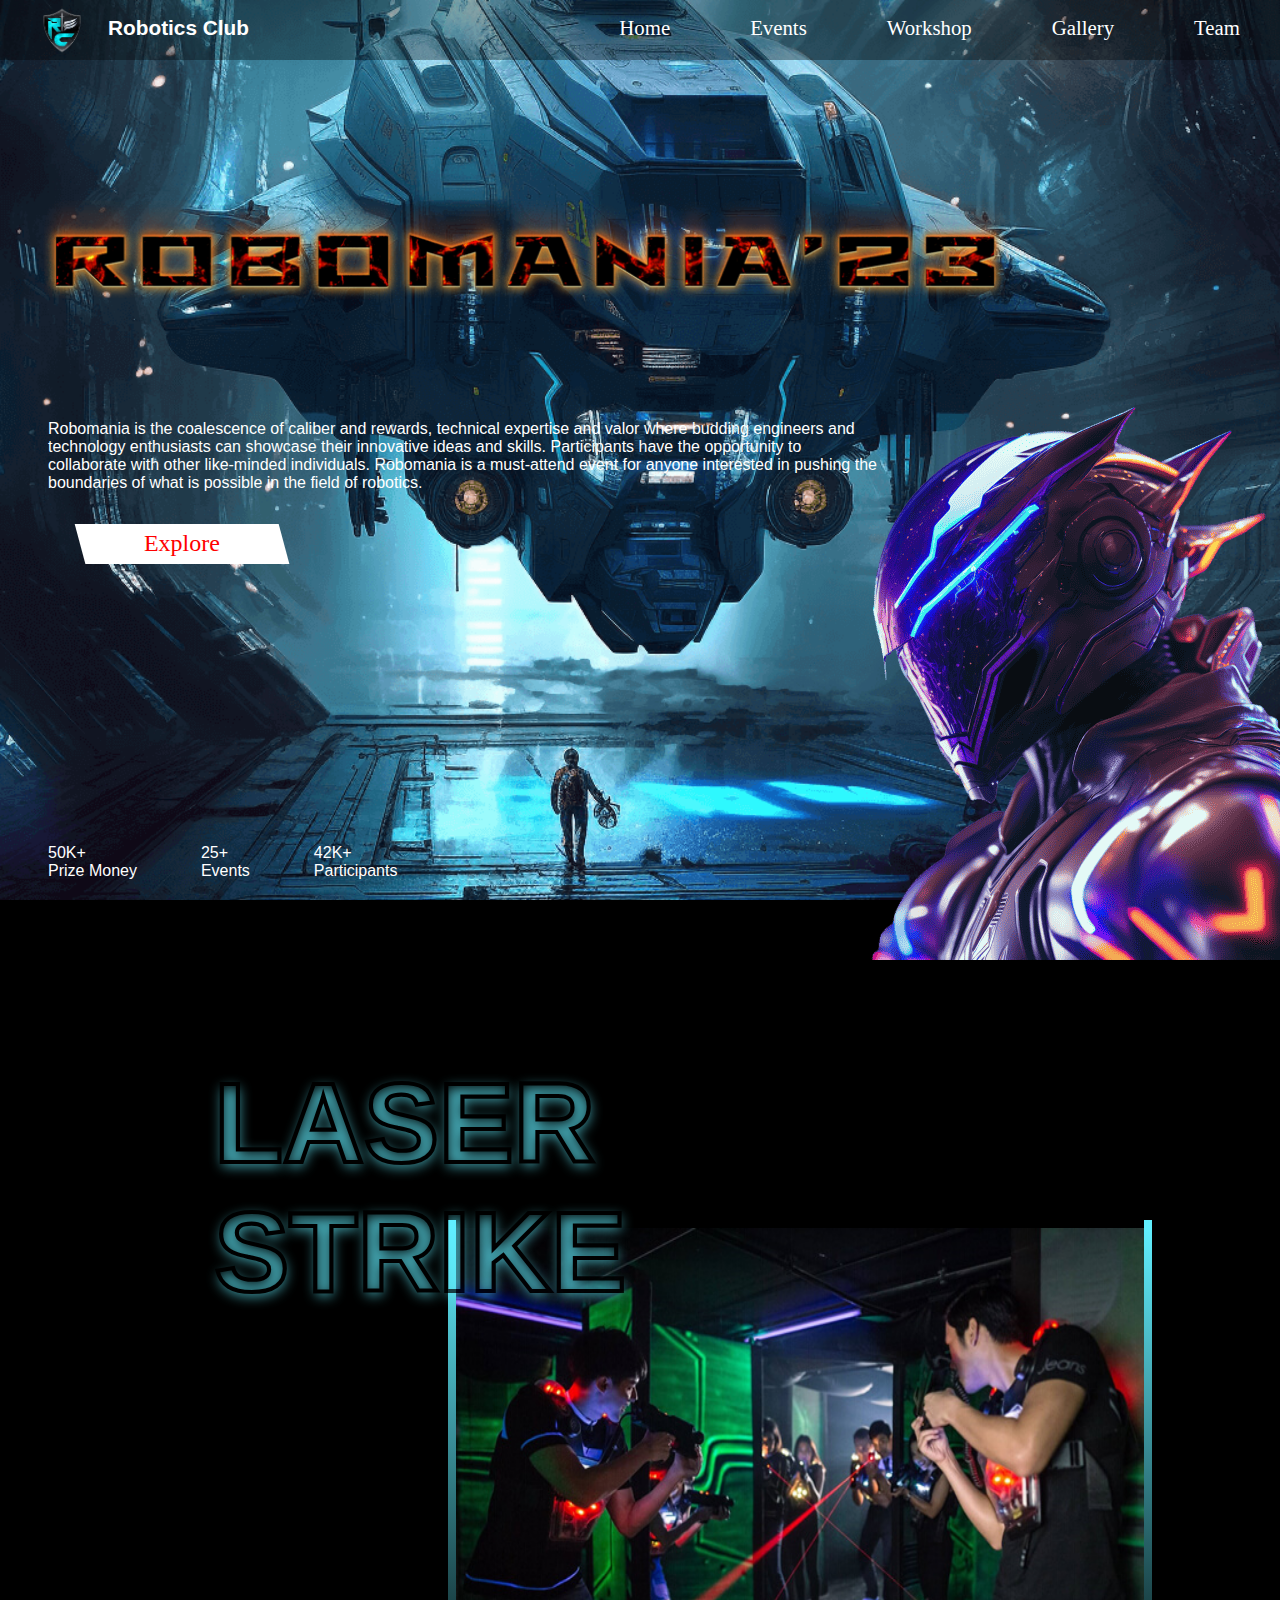
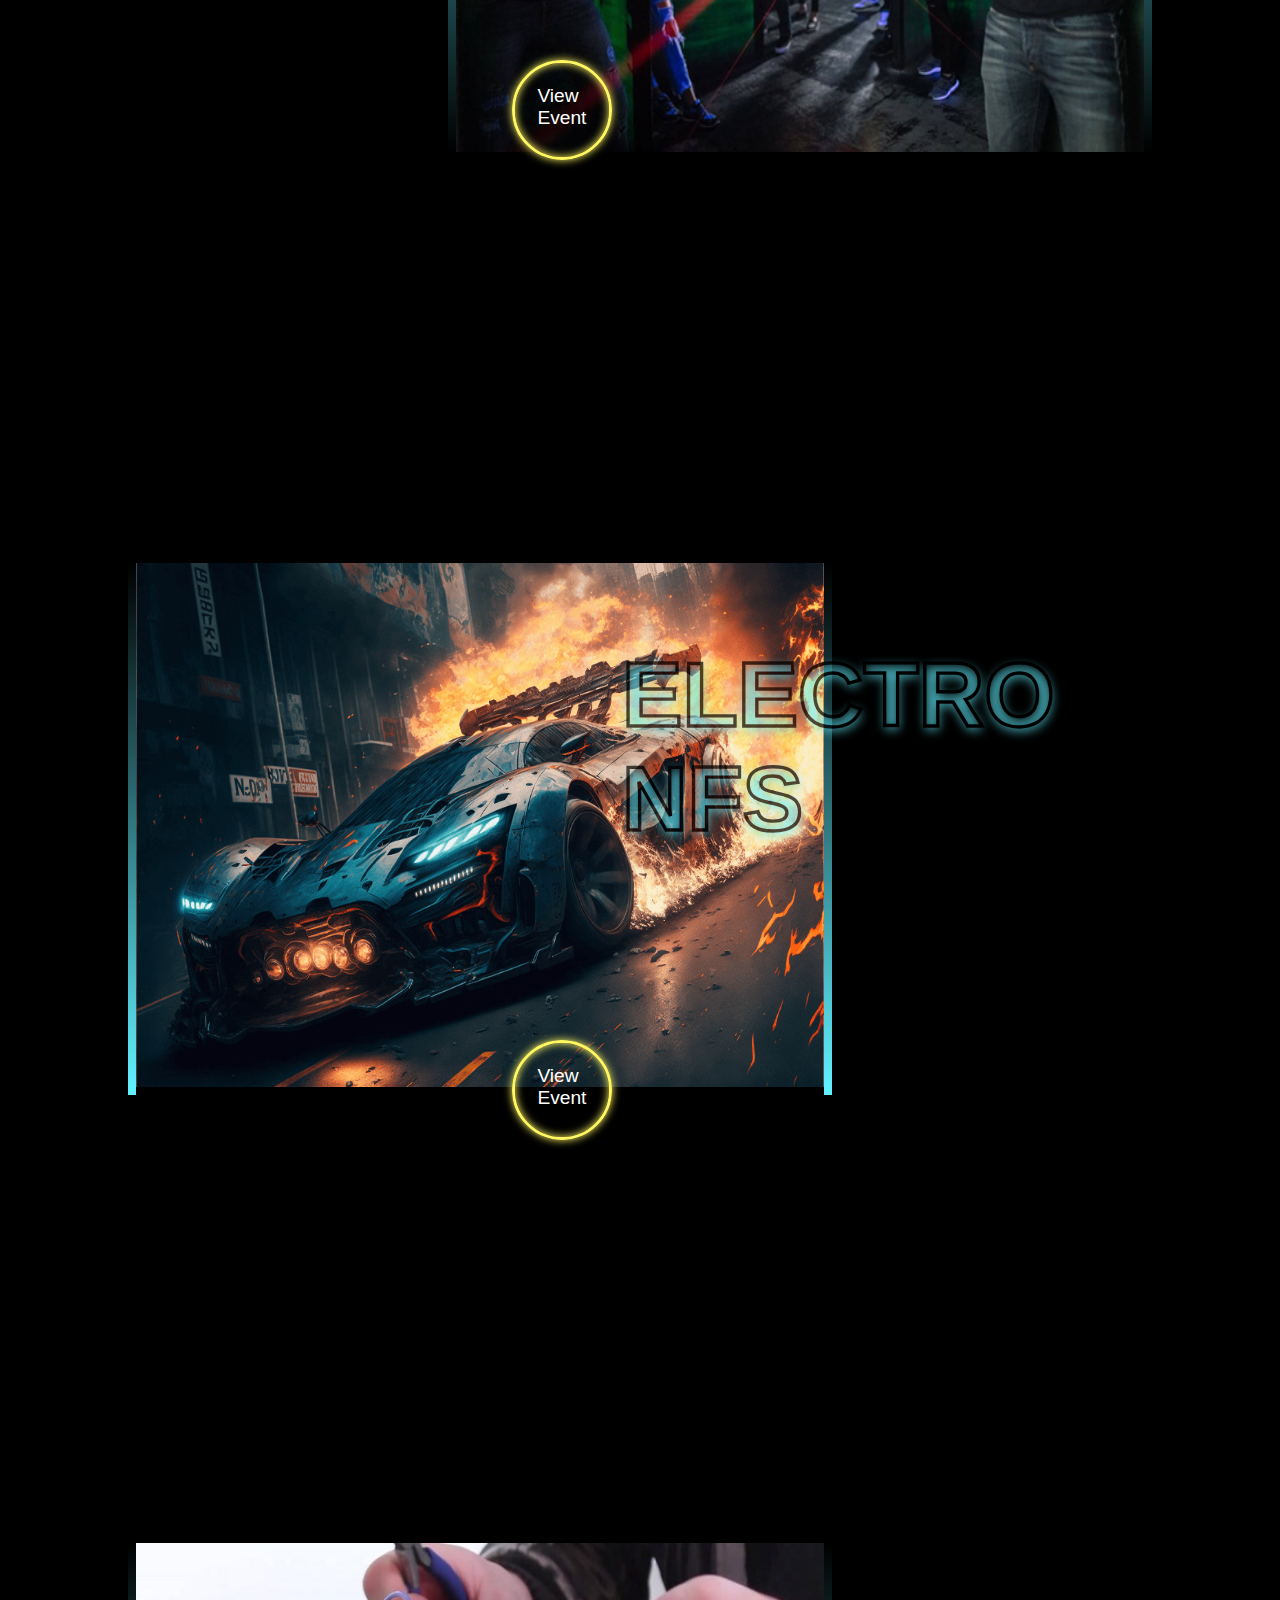
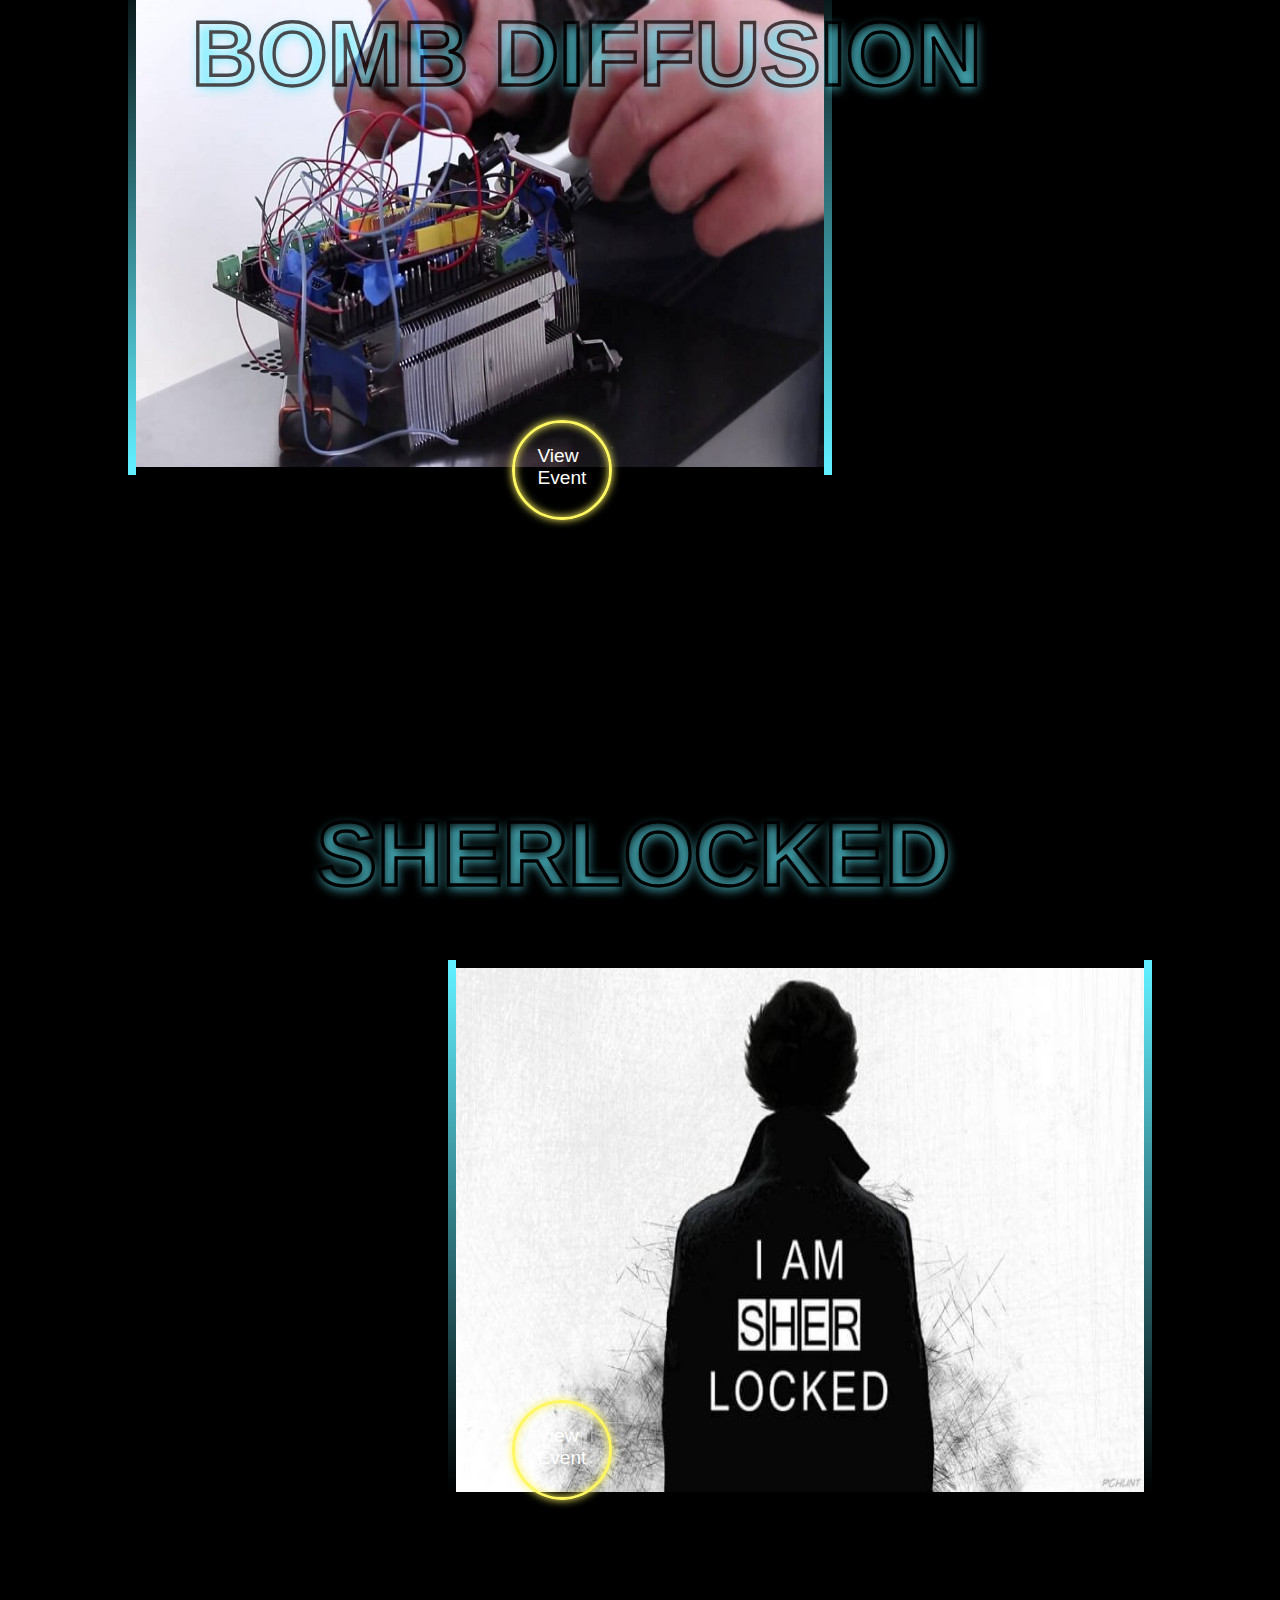
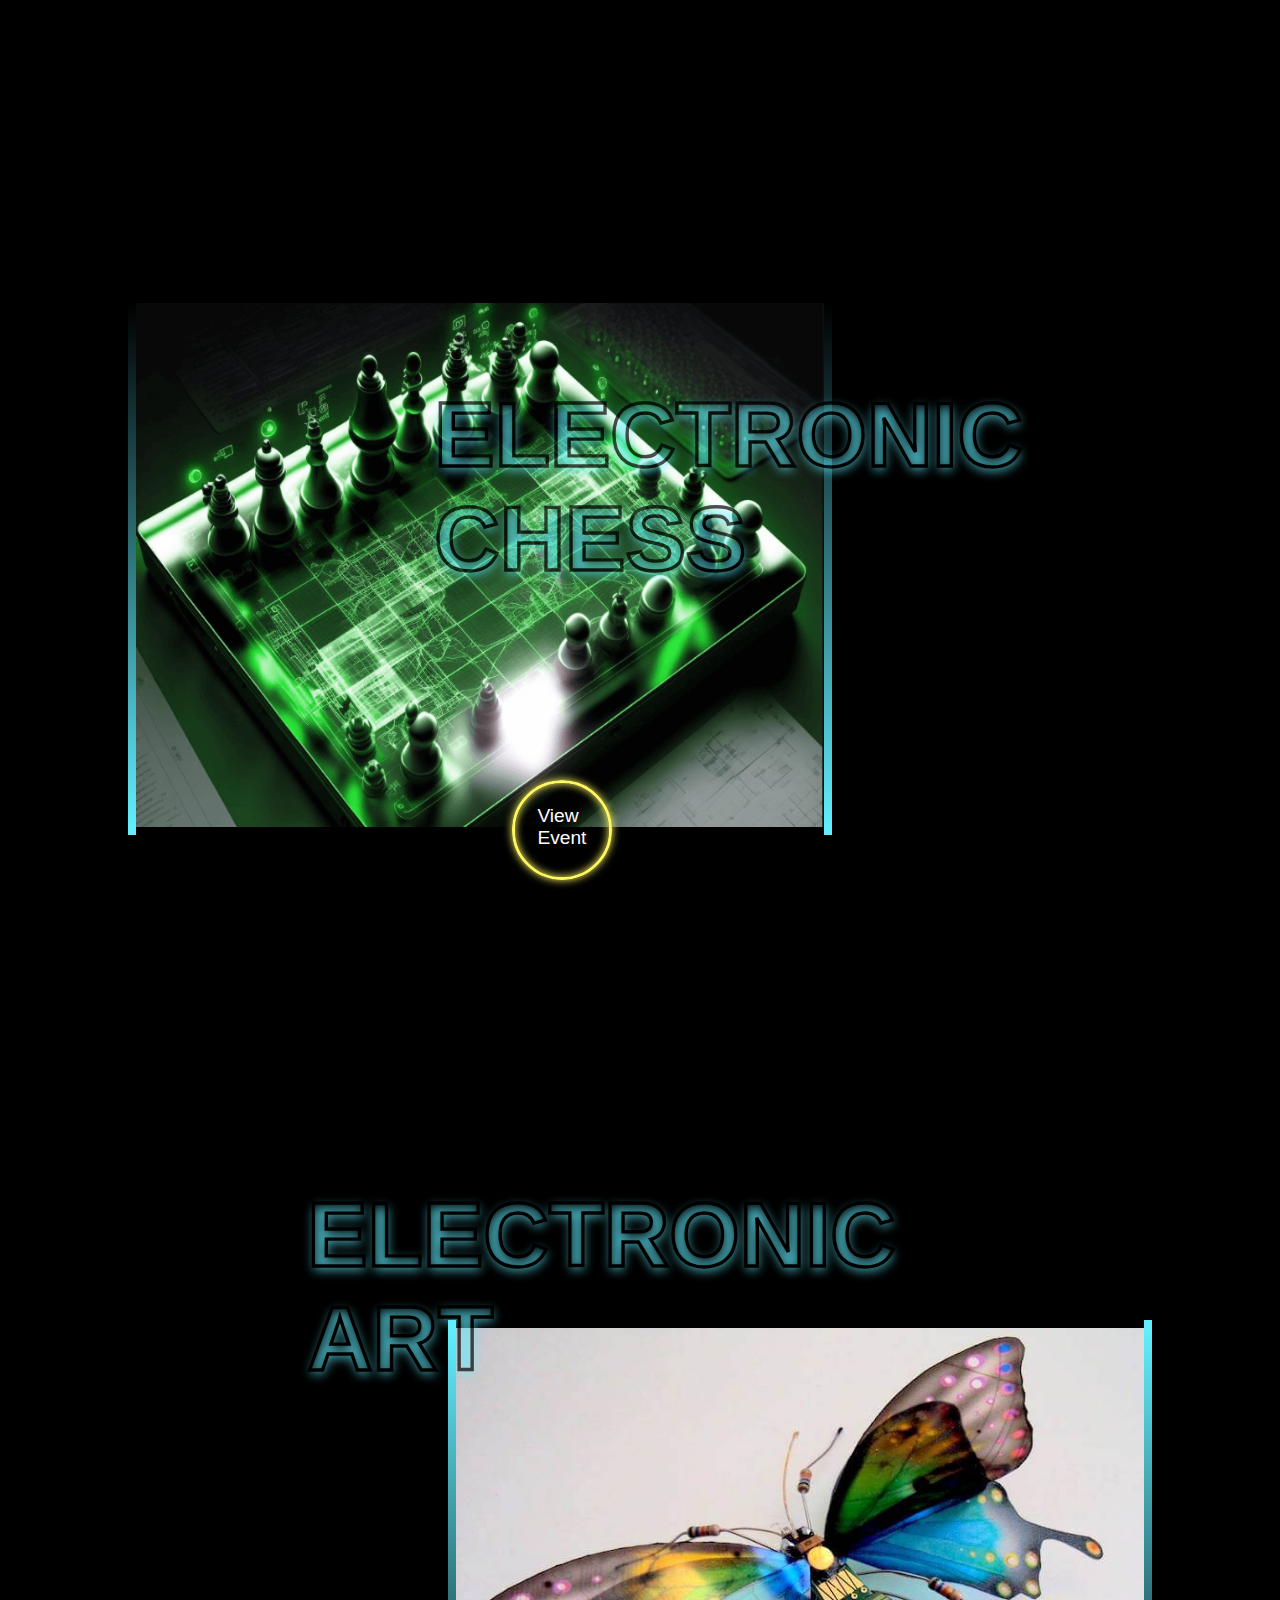
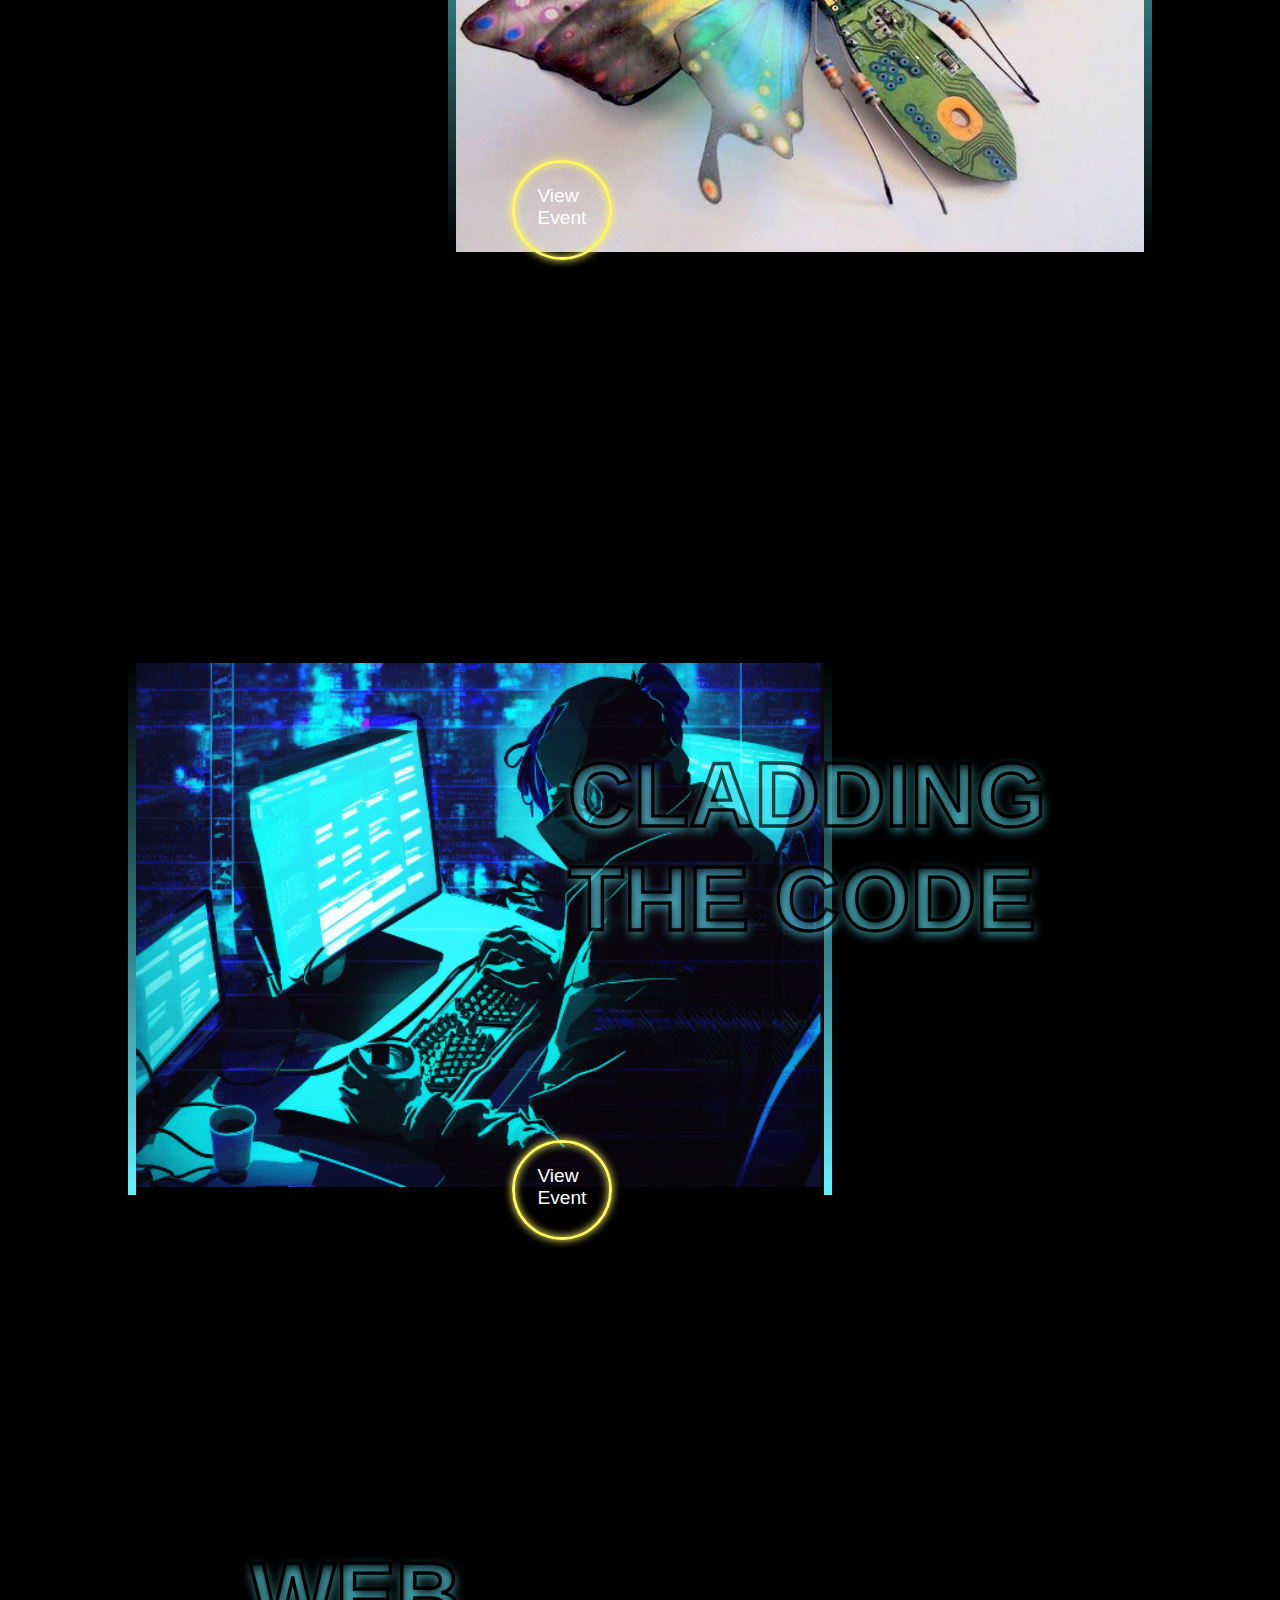
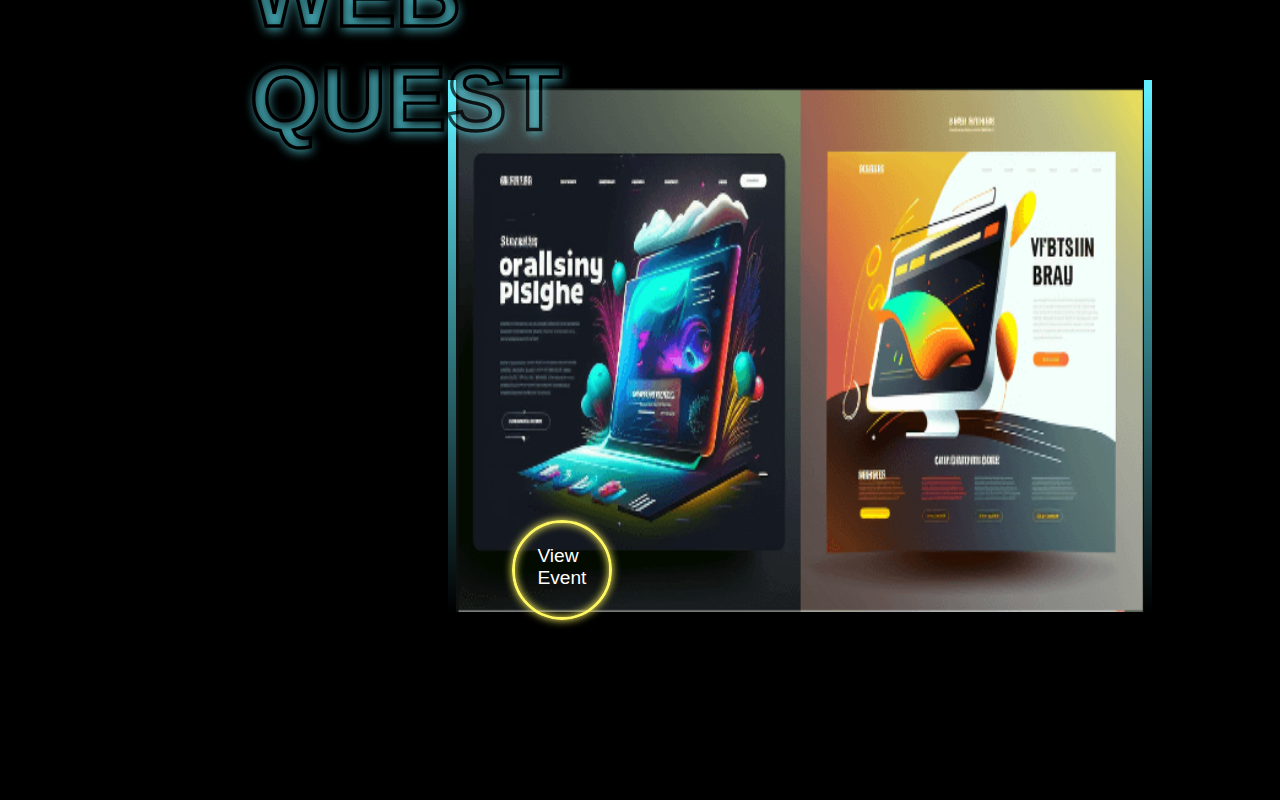
==== robo/index.html @ f138d008 "Add files via upload" ====
<html lang="en">

<head>
  <meta charset="UTF-8">
  <meta http-equiv="X-UA-Compatible" content="IE=edge">
  <meta name="viewport" content="width=device-width,initial-scale=1">
  <title>Robotics Club MMMUT</title>
  <link rel="icon" type="image/x-icon" href="/robo/favicon.ico">
  <link rel="stylesheet" href="style.css">
  <script defer="defer" src="/static/js/main.879f414b.js"></script>
  <link href="/static/css/main.751fc304.css" rel="stylesheet">
  <link rel="stylesheet" href="https://cdnjs.cloudflare.com/ajax/libs/font-awesome/5.15.3/css/all.min.css" />

</head>

<body>
  <div id="root">
    <div class="eventPage-container">
      <div>
        <div class="navcard-container">
          <div class="navcard-left"><img src="/robo/logorc.png" width="60" height="60"
              alt="logo">
            <h1>Robotics Club</h1>
          </div>
          <div class="navcard-right  active-mobmenu">
            <ul class="navcard-ul">
              <li><a href="/">Home</a></li>
              <li><a href="events">Events</a></li>
              <li><a href="workshops">Workshop</a></li>
              <li><a href="gallery">Gallery</a></li>
              <li><a href="team">Team</a></li>
            </ul>
          </div>
        </div>
        
      </div>
      <section class="events-landing">
        <div class="events-items"><img src="/robo/rbmania.png" class="rb-text" alt="">
          <p class="robo-para">Robomania is the coalescence of caliber and rewards, technical expertise and valor where
            budding engineers and technology enthusiasts can showcase their innovative ideas and skills. Participants
            have the opportunity to collaborate with other like-minded individuals. Robomania is a must-attend event for
            anyone interested in pushing the boundaries of what is possible in the field of robotics.</p>
          <div><a href="#laserStrike" class="btn-robomania"><span>Explore</span></a></div>
        </div>
        <div class="landing-details">
          <div class="landing-icons licon1">
            <p>50K+</p>
            <p><i></i>Prize Money</p>
          </div>
          <div class="landing-icons licon2">
            <p>25+</p>
            <p><i></i>Events</p>
          </div>
          <div class="landing-icons licon3">
            <p>42K+</p>
            <p><i></i>Participants</p>
          </div>
        </div>
        <div class="undefined Plx Plx--active Plx--in Plx--in-0" style="will-change: opacity; opacity: 1;"><img
            src="/robo/bg-robomania.png" class="rc-robot" alt="">
          </div>
      </section>
      <div class="rb-events laser-strike" id="laserStrike">
        <h2 class="rs-text" style="opacity: 0.7; transform: translateX(57.4597px) scale(0.877687) translateZ(0px);">
          Laser <br><span>Strike</span> </h2><img src="/robo/laser.jpg"
          class="rcevent-img ls-img" alt="">
        <div class="events-btn">
          <div class="laser-btn"><a href="laserstrike">View Event</a></div>
        </div>
      </div>
      <div class="rb-events electro-nfs">
        <h2 class="ls-text" style="opacity: 0.7; transform: translateX(-7.4597px) scale(0.707397) translateZ(0px);">
          Electro <br><span>NFS</span> </h2><img src="/robo/nfs.png"
          class="rcevent-img rs-img" alt="">
        <div class="events-btn">
          <div class="laser-btn"><a href="electronfs">View Event</a></div>
        </div>
      </div>
      <div class="rb-events bomb-diff">
        <h2 class="ls-text" style="opacity: 0.7; transform: translateX(-7.4597px) scale(0.707397) translateZ(0px);">Bomb
          Diffusion <br><span></span> </h2><img src="/robo/bombdiffusion.jpg"
          class="rcevent-img rs-img" alt="">
        <div class="events-btn">
          <div class="laser-btn"><a href="bombdiffusion">View Event</a></div>
        </div>
      </div>
      <div class="rb-events sher-lock">
        <h2 class="rs-text" style="opacity: 0.7; transform: translateX(57.4597px) scale(0.707397) translateZ(0px);">
          Sherlocked <br><span></span> </h2><img src="/robo/sherlock.jpg"
          class="rcevent-img ls-img" alt="">
        <div class="events-btn">
          <div class="laser-btn"><a href="sherlocked">View Event</a></div>
        </div>
      </div>
      <div class="rb-events electro-chess">
        <h2 class="ls-text" style="opacity: 0.7; transform: translateX(-7.4597px) scale(0.707397) translateZ(0px);">
          Electronic <br><span>Chess</span> </h2><img src="/robo/chess.png"
          class="rcevent-img rs-img" alt="">
        <div class="events-btn">
          <div class="laser-btn"><a href="electronicchess">View Event</a></div>
        </div>
      </div>
      <div class="rb-events electro-art">
        <h2 class="rs-text" style="opacity: 0.7; transform: translateX(57.4597px) scale(0.707397) translateZ(0px);">
          Electronic <br><span>Art</span> </h2><img src="/robo/eart.jpg"
          class="rcevent-img ls-img" alt="">
        <div class="events-btn">
          <div class="laser-btn"><a href="electronicart">View Event</a></div>
        </div>
      </div>
      <div class="rb-events clad-code">
        <h2 class="ls-text" style="opacity: 0.7; transform: translateX(-7.4597px) scale(0.707397) translateZ(0px);">
          Cladding <br><span>the code</span> </h2><img src="/robo/ctd.png"
          class="rcevent-img rs-img" alt="">
        <div class="events-btn">
          <div class="laser-btn"><a href="claddingcode">View Event</a></div>
        </div>
      </div>
      <div class="rb-events web-quest">
        <h2 class="rs-text" style="opacity: 0.7; transform: translateX(57.4597px) scale(0.707397) translateZ(0px);">Web
          <br><span>Quest</span> </h2><img src="/robo/webq.png" class="rcevent-img ls-img"
          alt="">
        <div class="events-btn">
          <div class="laser-btn"><a href="webquest">View Event</a></div>
        </div>
      </div>
    </div>
    </div>
  </div>
</body>

</html>
---- robo/style.css ----
.navcard-container {
  display: flex;
  position: relative;
  background: #00000057;
  padding: 0 2rem;
  z-index: 1000;
  }
  
  .navcard-left {
  display: flex;
  }
  
  .navcard-left h1 {
  color: white;
  font-size: 1.3rem;
  font-weight: 600;
  padding: 1rem;
  }
  
  .navcard-right ul {
  display: flex;
  position: absolute;
  right: 0;
  flex-direction: row;
  list-style-type: none;
  }
  
  .navcard-right a {
  color: var(--pure);
  font-size: 1.3rem;
  margin: 1.5rem;
  text-decoration: none;
  }
  
  .navcard-right a:hover {
  color: aqua;
  }
  
  .navcard-right ul li {
  padding: 1rem;
  }
  
  .mob-menubar {
  display: none;
  }
  
  @media only screen and (max-width: 480px) {
  .mob-menubar {
  display: block;
  position: absolute;
  right: 0;
  top: 0;
  }
  
  .mob-menubar i {
  color: white;
  position: absolute;
  top: 10px;
  right: 1rem;
  font-size: 2.5rem;
  z-index: 1000;
  }
  
  .navcard-left h1 {
  display: none;
  }
  
  .navcard-right ul {
  background-color: #01001e;
  flex-direction: column;
  top: 60px;
  height: 100vh;
  width: 100vw;
  padding-top: 20px;
  text-align: center;
  }
  
  .navcard-right a {
  font-size: 1rem;
  margin: 0;
  }
  
  .navcard-right a:hover {
  color: white;
  }
  
  .navcard-right ul li {
  padding: 0;
  }
  
  .navcard-ul > li {
  text-align: center;
  list-style: none;
  width: 50%;
  margin: 0 auto;
  margin-bottom: 1rem;
  margin-top: 1rem;
  background: linear-gradient(0deg, #0deaf60c 0%, #0deaf66e 100%);
  box-shadow: inset 2px 2px 5px #0decf6;
  position: relative;
  transform: skewX(25deg);
  backdrop-filter: blur(16px);
  }
  
  .navcard-ul > li:hover {
  background: linear-gradient(0deg, #0deaf600 0%, #0deaf61d 100%);
  }
  
  .navcard-ul a {
  text-align: center;
  display: block;
  color: #fff;
  text-transform: uppercase;
  text-decoration: none;
  }
  
  .navcard-ul li:hover {
  background: linear-gradient(0deg, #0deaf600 0%, #0deaf61d 100%);
  }
  
  .navcard-ul > li > a {
  transform: skewX(-25deg);
  padding: 0.7rem 2rem;
  }
  
  .active-mobmenu {
  display: none;
  }
  }


  .eventPage-container {
    background: #000000 url("/robo/parallexbg.png");
    color: white;
    background-position: bottom center;
    background-attachment: fixed;
    background-repeat: no-repeat;
    background-size: cover;
  }
  
  .events-landing {
    position: relative;
    height: 100vh;
    color: white;
  }
  .eventpage-section{
    padding-bottom: 4rem;
  }
  
  .events-items {
    position: absolute;
    top: 10%;
    width: 70%;
    padding: 1rem;
  }
  
  .events-items img {
    width: 1024px;
  }
  
  .robo-para{
    margin-top:4rem;
    margin-left:2rem;
  }
  
  .rc-robot {
    position: absolute;
    bottom: 0;
    right: 0;
  }
  
  .btn-robomania {
    color: #ff0000;
    background: #fff;
    margin:2rem 4rem;
    text-align: center;
    text-decoration: none;
    font-size: 1.5rem;
    padding: 0.4rem 4rem;
    display: inline-block;
    transform: skew(15deg);
  }
  
  .btn-robomania > span {
    display: inline-block;
    transform: skew(-15deg);
  }
  
  .landing-details {
    display: flex;
    position: absolute;
    bottom: 4rem;
    left: 2rem;
  }
  
  .landing-icons {
    margin-right: 2rem;
    padding: 1rem;
  }
  
  .rb-events {
    position: relative;
    min-height: 100vh;
    padding: 6rem;
    margin-top: 5rem;
  }
  
  .rb-events h2 {
    z-index: 2;
    font-family: "Asul", sans-serif;
    font-size: 8rem;
    text-decoration: solid;
    text-transform: uppercase;
    font-weight: 800;
    color: var(--glow-color);
    -webkit-text-fill-color: transparent;
    -webkit-text-stroke-color: #000;
    -webkit-text-stroke-width: 0.3rem;
    text-shadow: 1px 5px 15px var(--glow-color);
  }
  
  .events-btn {
    position: absolute;
    bottom: 20%;
    left: 40%;
    background-color: transparent;
    width: 100px;
    height: 100px;
    border: 0.2rem solid var(--glow-color2);
    border-radius: 50%;
    padding: 1.4rem;
    -webkit-box-shadow: inset 0px 0px 0.3rem 0px var(--glow-color2),
      0px 0px 0.5em 0px var(--glow-color);
    -moz-box-shadow: inset 0px 0px 0.5em 0px var(--glow-color2),
      0px 0px 0.5em 0px var(--glow-color);
    box-shadow: inset 0px 0px 0.5em 0px var(--glow-color2),
      0px 0px 0.5em 0px var(--glow-color2);
  }
  
  .events-btn a {
    font-family: "Ubuntu", sans-serif;
    font-size: 1.2rem;
    text-decoration: none;
    font-weight: 500;
    color: var(--pure);
  }
  
  .events-btn:hover{
    background-color: #060a24ce;
    width: 100px;
    height: 100px;
    border-radius: 50%;
  }
  
  .events-btn .laser-btn{
    animation: circle 6s linear infinite;
  }
  
  .register-btn{
    padding: 1rem;
  }
  
  
  @keyframes circle{
    100%{
      transform:rotate(360deg);
    }
  }
  
  .rs-text {
    position: absolute;
    left: 10%;
    top: 0%;
  }
  
  .ls-img {
    position: absolute;
    right: 10%;
    top: 20%;
    border-width:8px;
    border-style: solid;
    border-image: 
      linear-gradient(
        to bottom, 
        var(--glow-color), 
        rgba(0, 0, 0, 0)
      )1 100%;
  }
  
  .ls-text {
    position: absolute;
    right: 10%;
    top: 20%;
  }
  
  .rs-img {
    position: absolute;
    left: 10%;
    top: 15%;
    border-width:8px;
    border-style: solid;
    border-image: 
      linear-gradient(
        to top, 
        var(--glow-color), 
        rgba(0, 0, 0, 0)
      )1 100%;
  }
  
  
  .rcevent-img{
    width:55%;
    height:60%;
  }
  
  
  /*************************************************************************** */
  
  
  @media only screen and (max-width: 480px) {
    .eventPage-container {
      overflow-x: hidden;
    }
  
  
    .btn-robomania{
      display: none;
    }
    
    .rc-robot {
      width: 100%;
      height: 65%;
      bottom: 59px;
    }
  
    .rb-events h2 {
      font-size: 3rem;
      color: var(--glow-color);
      -webkit-text-stroke-width: 0.12rem;
      text-shadow: 1px 2px 9px var(--glow-color);
    }
  
    .ls-img {
      width: 80%;
      height: 40%;
    }
  
    .events-btn {
      bottom: 32%;
      left: 55%;
    }
  
    .rs-img {
      width: 80%;
      height: 40%;
    }
  
    .ls-text {
      margin: 0 auto;
      top: 0;
    }
    
    
    .events-items {
      position: absolute;
      top: 9%;
      width: 100%;
      padding: 1rem;
    }
  
    .landing-details {
      display: none;
    }
  
    .events-items img {
      width: 100%;
    }
  
    .events-items p {
      display: none;
    }
  
  }
  

  @import url('https://fonts.googleapis.com/css2?family=Black+Ops+One&family=Asul:wght@400;700&family=Open+Sans:wght@400;500&family=Ubuntu:wght@400;500;700&display=swap');

  /* font-family: 'Black Ops One', cursive; */
  /* font-family: 'Asul', sans-serif; */
  /* font-family: 'Ubuntu', sans-serif;  */
  /* font-family: 'Open Sans', sans-serif; */
  
  *{
    margin:0;
    padding:0;
    box-sizing: border-box;
   
    
  }

  
  :root{
    --dark: #061924;
    --pure: #fff;
    --light: #2f87a0;
    --grey: #b8cad0;
    --light2: #4c9aab;
    --fade: #2f6c7d;
    --dark2: #0b3045;
    --grey2:#454e53;
    --green: #2a9474;
    --lightg: #0decf6;
    --darkg: #054c47;
    --glow-color: hsl(186 100% 69%);
    --glow-color2: hsl(57, 100%, 69%);
    --glow-color3: hsl(0, 100%, 69%);
    
  }
  
  ::-webkit-scrollbar {
    display:none;     
  }
  
  h1,h2{
    font-family:'Ubuntu', sans-serif;;
    list-style-type: none;
  }
  
  h3,h4,h5,p{
    font-family: 'Open Sans', sans-serif;
    list-style-type: none;
  }
  
  section{
    min-height: 100vh;
  }
  
  html,body{
    scroll-behavior:smooth;
  }
  
  
  
  /* Mobile Phone */
  @media only screen and (max-width: 480px){
    body{
      overflow-x: hidden;
    }
    section{
      width: 100%;
      overflow-x: hidden;
    }
      
  }
  /* 00009  NAVBAR  */
  
  /* Position and sizing of burger button */
  .bm-burger-button {
     
    position: fixed;
    width: 36px;
    height: 30px;
    top:2rem;
    right: 2rem;
    }
    
    /* Color/shape of burger icon bars */
    .bm-burger-bars {
      background: #fff;
    }
    
    /* Color/shape of burger icon bars on hover*/
    .bm-burger-bars-hover {
      background: #0084a9;
    }
    
    /* Position and sizing of clickable cross button */
    .bm-cross-button {
      height: 24px;
      width: 24px;
    }
    
    /* Color/shape of close button cross */
    .bm-cross {
      background: #bdc3c7;
    }
    
    /*
    Sidebar wrapper styles
    Note: Beware of modifying this element as it can break the animations - you should not need to touch it in most cases
    */
    .bm-menu-wrap {
      position: fixed;
      height: 100%;
    }
    
    /* General sidebar styles */
    .bm-menu {
      background: #373a47;
      padding: 2.5em 1.5em 0;
      font-size: 1.15em;
    }
    
    /* Morph shape necessary with bubble or elastic */
    .bm-morph-shape {
      fill: #373a47;
    }
    
    /* Wrapper for item list */
    .bm-item-list {
      color: #b8b7ad;
      padding: 0.8em;
    }
    
    /* Individual item */
    .bm-item {
      display: inline-block;
      color: #d1d1d1;
    margin-bottom: 10px;
    text-align: left;
    text-decoration: none;
    transition: color 0.2s;
    }
    .bm-item:hover {
      color: #ffffff;
    }
  
    /* Styling of overlay */
    .bm-overlay {
      background: rgba(0, 0, 0, 0.3);
    }
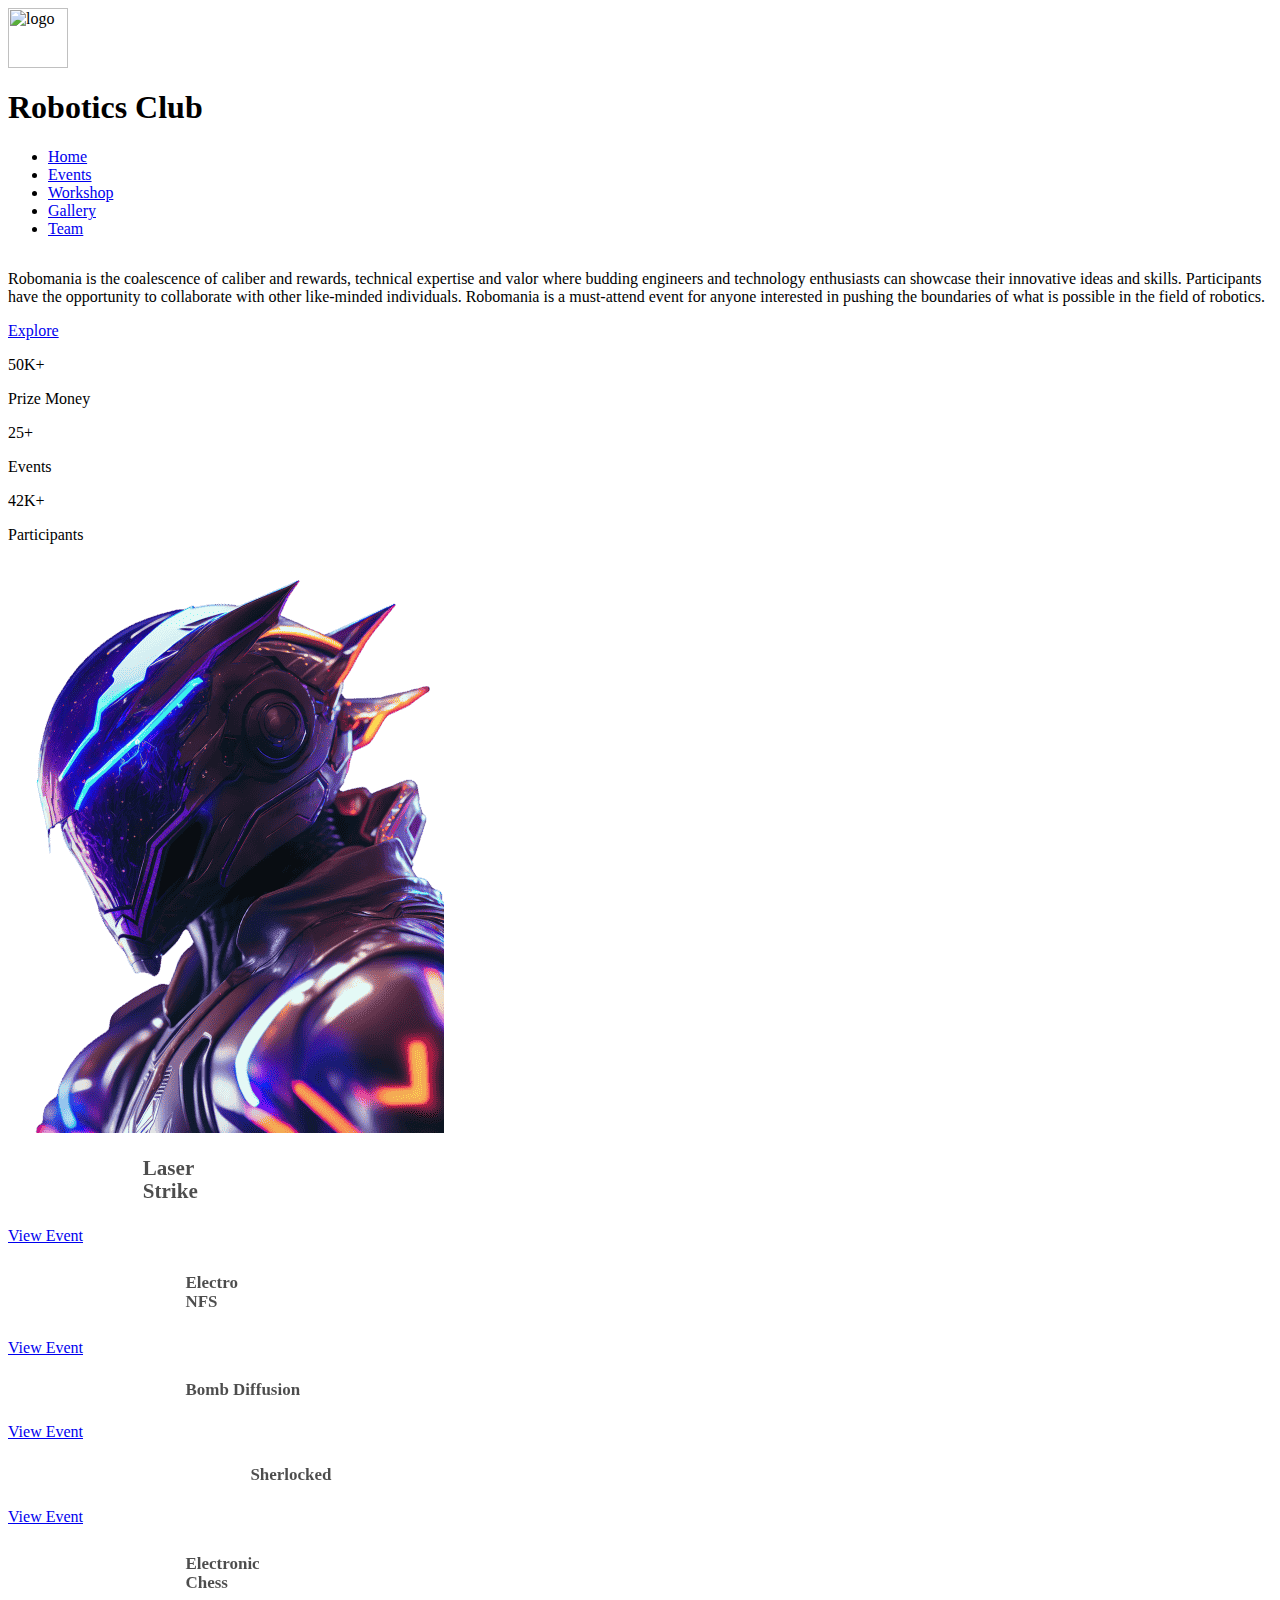
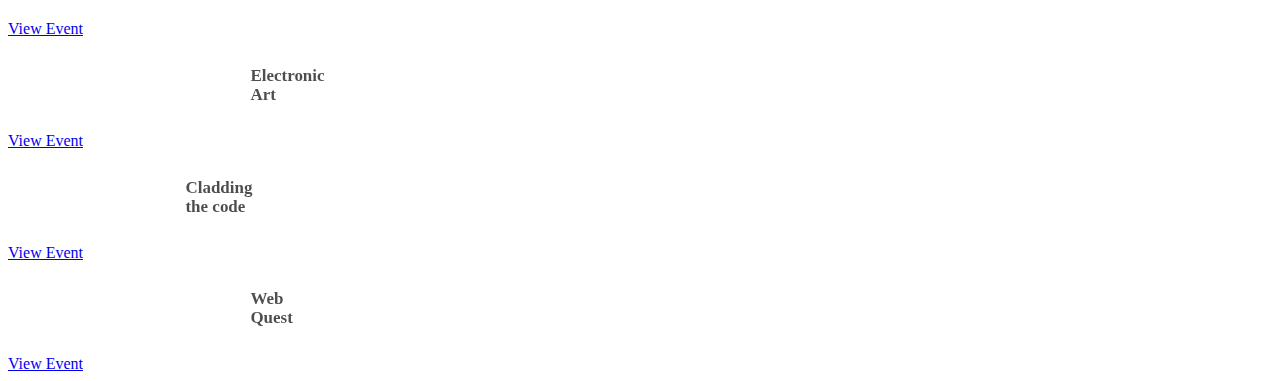
==== commit 993d4ded: "Update index.html" ====
--- a/robo/index.html
+++ b/robo/index.html
@@ -6,9 +6,9 @@
   <meta name="viewport" content="width=device-width,initial-scale=1">
   <title>Robotics Club MMMUT</title>
   <link rel="icon" type="image/x-icon" href="/robo/favicon.ico">
-  <link rel="stylesheet" href="style.css">
-  <script defer="defer" src="/static/js/main.879f414b.js"></script>
-  <link href="/static/css/main.751fc304.css" rel="stylesheet">
+  <link rel="stylesheet" href="/mmmut.robomania.io/robo/style.css">
+ 
+
   <link rel="stylesheet" href="https://cdnjs.cloudflare.com/ajax/libs/font-awesome/5.15.3/css/all.min.css" />
 
 </head>
@@ -18,7 +18,7 @@
     <div class="eventPage-container">
       <div>
         <div class="navcard-container">
-          <div class="navcard-left"><img src="/robo/logorc.png" width="60" height="60"
+          <div class="navcard-left"><img src="/mmmut.robomania.io/robo/logorc.png" width="60" height="60"
               alt="logo">
             <h1>Robotics Club</h1>
           </div>
@@ -35,7 +35,7 @@
         
       </div>
       <section class="events-landing">
-        <div class="events-items"><img src="/robo/rbmania.png" class="rb-text" alt="">
+        <div class="events-items"><img src="/mmmut.robomania.io/robo/rbmania.png" class="rb-text" alt="">
           <p class="robo-para">Robomania is the coalescence of caliber and rewards, technical expertise and valor where
             budding engineers and technology enthusiasts can showcase their innovative ideas and skills. Participants
             have the opportunity to collaborate with other like-minded individuals. Robomania is a must-attend event for
@@ -62,7 +62,7 @@
       </section>
       <div class="rb-events laser-strike" id="laserStrike">
         <h2 class="rs-text" style="opacity: 0.7; transform: translateX(57.4597px) scale(0.877687) translateZ(0px);">
-          Laser <br><span>Strike</span> </h2><img src="/robo/laser.jpg"
+          Laser <br><span>Strike</span> </h2><img src="/mmmut.robomania.io/robo/laser.jpg"
           class="rcevent-img ls-img" alt="">
         <div class="events-btn">
           <div class="laser-btn"><a href="laserstrike">View Event</a></div>
@@ -70,7 +70,7 @@
       </div>
       <div class="rb-events electro-nfs">
         <h2 class="ls-text" style="opacity: 0.7; transform: translateX(-7.4597px) scale(0.707397) translateZ(0px);">
-          Electro <br><span>NFS</span> </h2><img src="/robo/nfs.png"
+          Electro <br><span>NFS</span> </h2><img src="/mmmut.robomania.io/robo/nfs.png"
           class="rcevent-img rs-img" alt="">
         <div class="events-btn">
           <div class="laser-btn"><a href="electronfs">View Event</a></div>
@@ -78,7 +78,7 @@
       </div>
       <div class="rb-events bomb-diff">
         <h2 class="ls-text" style="opacity: 0.7; transform: translateX(-7.4597px) scale(0.707397) translateZ(0px);">Bomb
-          Diffusion <br><span></span> </h2><img src="/robo/bombdiffusion.jpg"
+          Diffusion <br><span></span> </h2><img src="/mmmut.robomania.io/robo/bombdiffusion.jpg"
           class="rcevent-img rs-img" alt="">
         <div class="events-btn">
           <div class="laser-btn"><a href="bombdiffusion">View Event</a></div>
@@ -86,7 +86,7 @@
       </div>
       <div class="rb-events sher-lock">
         <h2 class="rs-text" style="opacity: 0.7; transform: translateX(57.4597px) scale(0.707397) translateZ(0px);">
-          Sherlocked <br><span></span> </h2><img src="/robo/sherlock.jpg"
+          Sherlocked <br><span></span> </h2><img src="/mmmut.robomania.io/robo/sherlock.jpg"
           class="rcevent-img ls-img" alt="">
         <div class="events-btn">
           <div class="laser-btn"><a href="sherlocked">View Event</a></div>
@@ -94,7 +94,7 @@
       </div>
       <div class="rb-events electro-chess">
         <h2 class="ls-text" style="opacity: 0.7; transform: translateX(-7.4597px) scale(0.707397) translateZ(0px);">
-          Electronic <br><span>Chess</span> </h2><img src="/robo/chess.png"
+          Electronic <br><span>Chess</span> </h2><img src="//mmmut.robomania.iorobo/chess.png"
           class="rcevent-img rs-img" alt="">
         <div class="events-btn">
           <div class="laser-btn"><a href="electronicchess">View Event</a></div>
@@ -102,7 +102,7 @@
       </div>
       <div class="rb-events electro-art">
         <h2 class="rs-text" style="opacity: 0.7; transform: translateX(57.4597px) scale(0.707397) translateZ(0px);">
-          Electronic <br><span>Art</span> </h2><img src="/robo/eart.jpg"
+          Electronic <br><span>Art</span> </h2><img src="/mmmut.robomania.io/robo/eart.jpg"
           class="rcevent-img ls-img" alt="">
         <div class="events-btn">
           <div class="laser-btn"><a href="electronicart">View Event</a></div>
@@ -110,7 +110,7 @@
       </div>
       <div class="rb-events clad-code">
         <h2 class="ls-text" style="opacity: 0.7; transform: translateX(-7.4597px) scale(0.707397) translateZ(0px);">
-          Cladding <br><span>the code</span> </h2><img src="/robo/ctd.png"
+          Cladding <br><span>the code</span> </h2><img src="/mmmut.robomania.io/robo/ctd.png"
           class="rcevent-img rs-img" alt="">
         <div class="events-btn">
           <div class="laser-btn"><a href="claddingcode">View Event</a></div>
@@ -118,7 +118,7 @@
       </div>
       <div class="rb-events web-quest">
         <h2 class="rs-text" style="opacity: 0.7; transform: translateX(57.4597px) scale(0.707397) translateZ(0px);">Web
-          <br><span>Quest</span> </h2><img src="/robo/webq.png" class="rcevent-img ls-img"
+          <br><span>Quest</span> </h2><img src="/mmmut.robomania.io/robo/webq.png" class="rcevent-img ls-img"
           alt="">
         <div class="events-btn">
           <div class="laser-btn"><a href="webquest">View Event</a></div>
@@ -129,4 +129,4 @@
   </div>
 </body>
 
-</html>+</html>
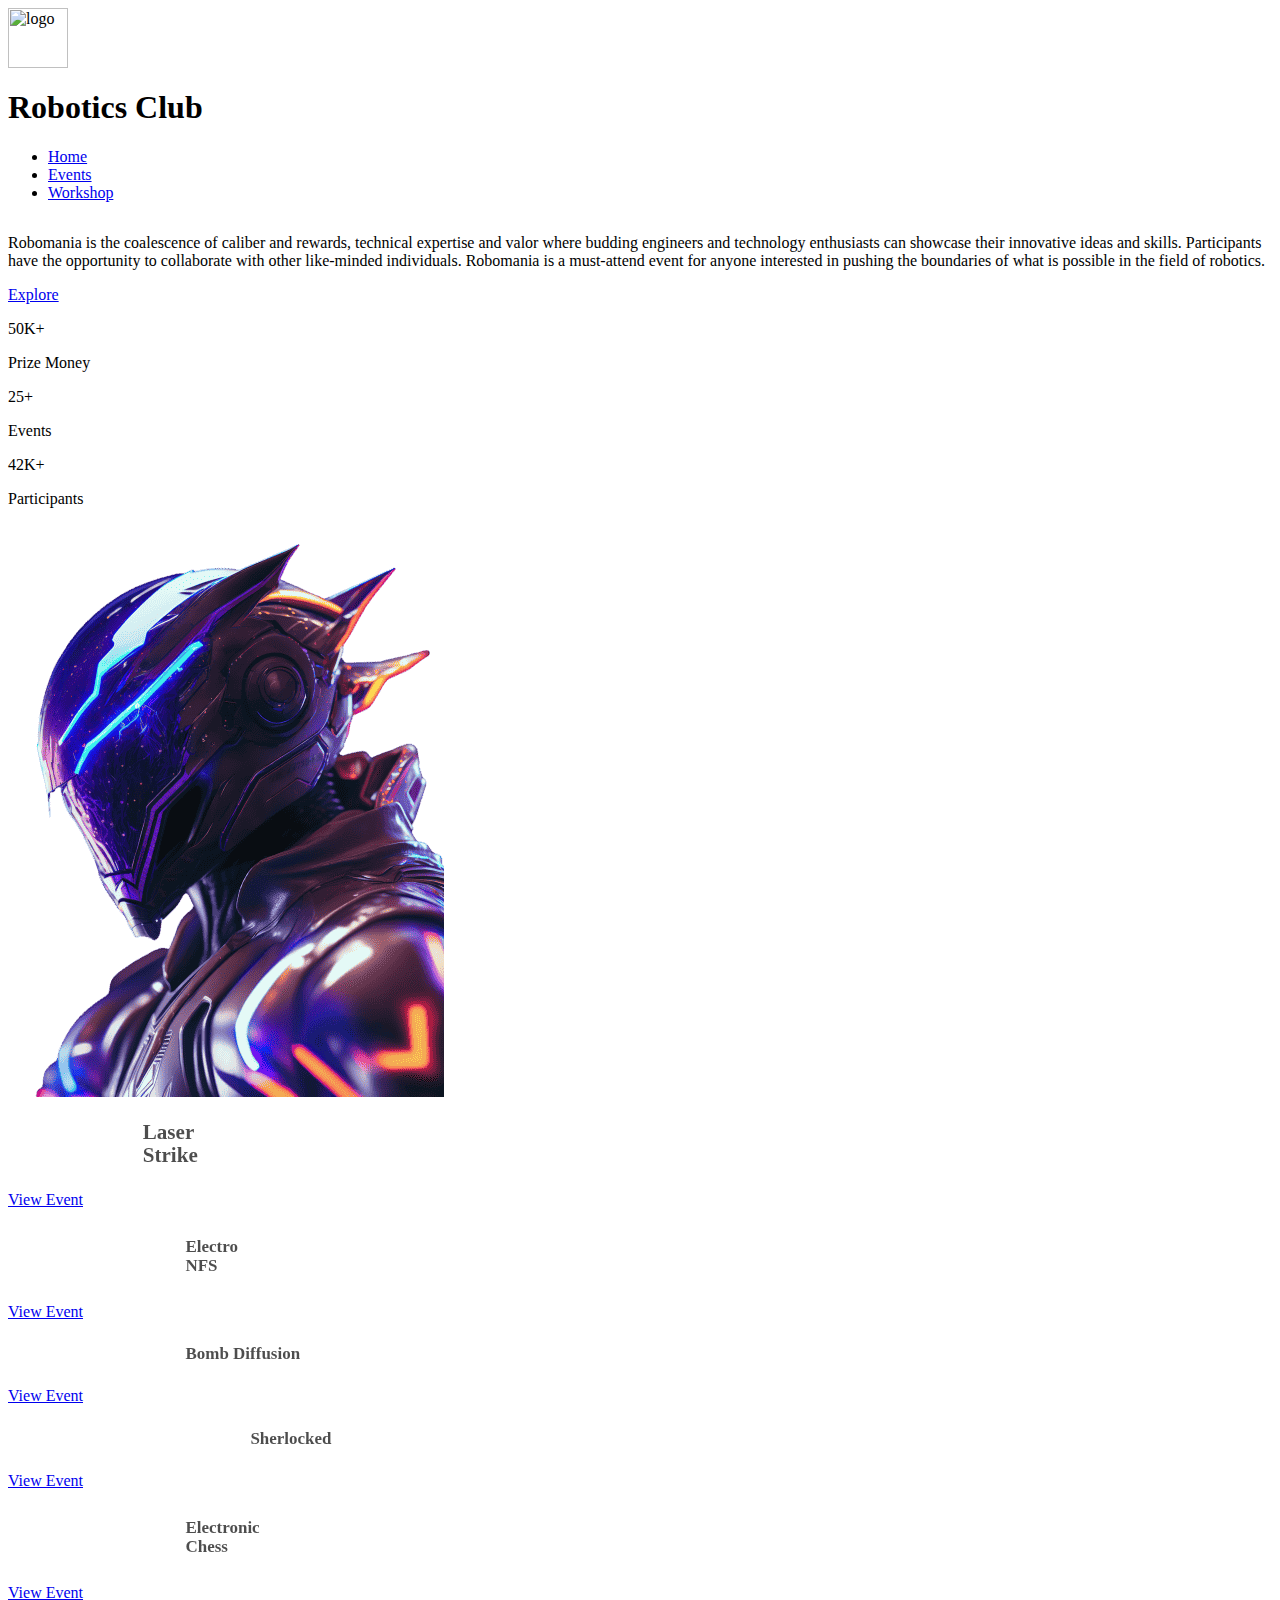
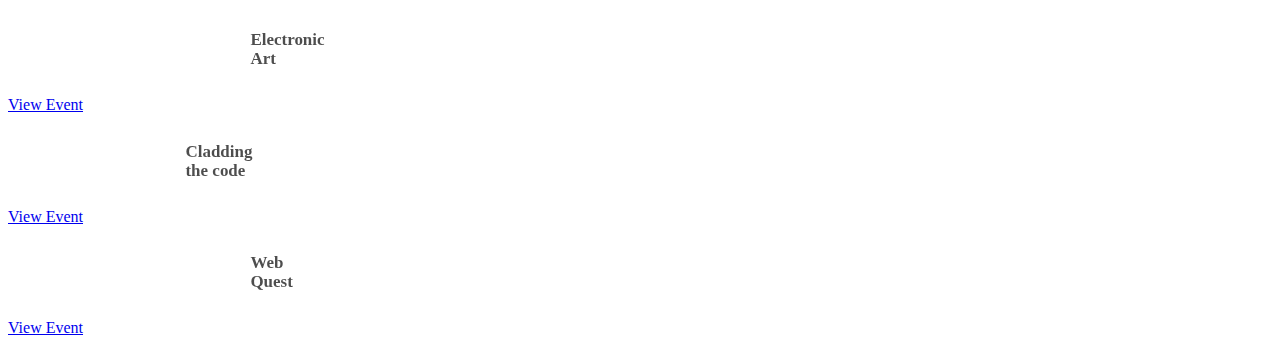
==== commit 2e2eb9c8: "Update index.html" ====
--- a/robo/index.html
+++ b/robo/index.html
@@ -25,10 +25,9 @@
           <div class="navcard-right  active-mobmenu">
             <ul class="navcard-ul">
               <li><a href="/">Home</a></li>
-              <li><a href="events">Events</a></li>
-              <li><a href="workshops">Workshop</a></li>
-              <li><a href="gallery">Gallery</a></li>
-              <li><a href="team">Team</a></li>
+              <li><a href="/mmmut.robomania.io/robo/index.html">Events</a></li>
+              <li><a href="/mmmut.robomania.io/workshop/workshops">Workshop</a></li>
+              
             </ul>
           </div>
         </div>
@@ -94,7 +93,7 @@
       </div>
       <div class="rb-events electro-chess">
         <h2 class="ls-text" style="opacity: 0.7; transform: translateX(-7.4597px) scale(0.707397) translateZ(0px);">
-          Electronic <br><span>Chess</span> </h2><img src="//mmmut.robomania.iorobo/chess.png"
+          Electronic <br><span>Chess</span> </h2><img src="/mmmut.robomania.iorobo/chess.png"
           class="rcevent-img rs-img" alt="">
         <div class="events-btn">
           <div class="laser-btn"><a href="electronicchess">View Event</a></div>
